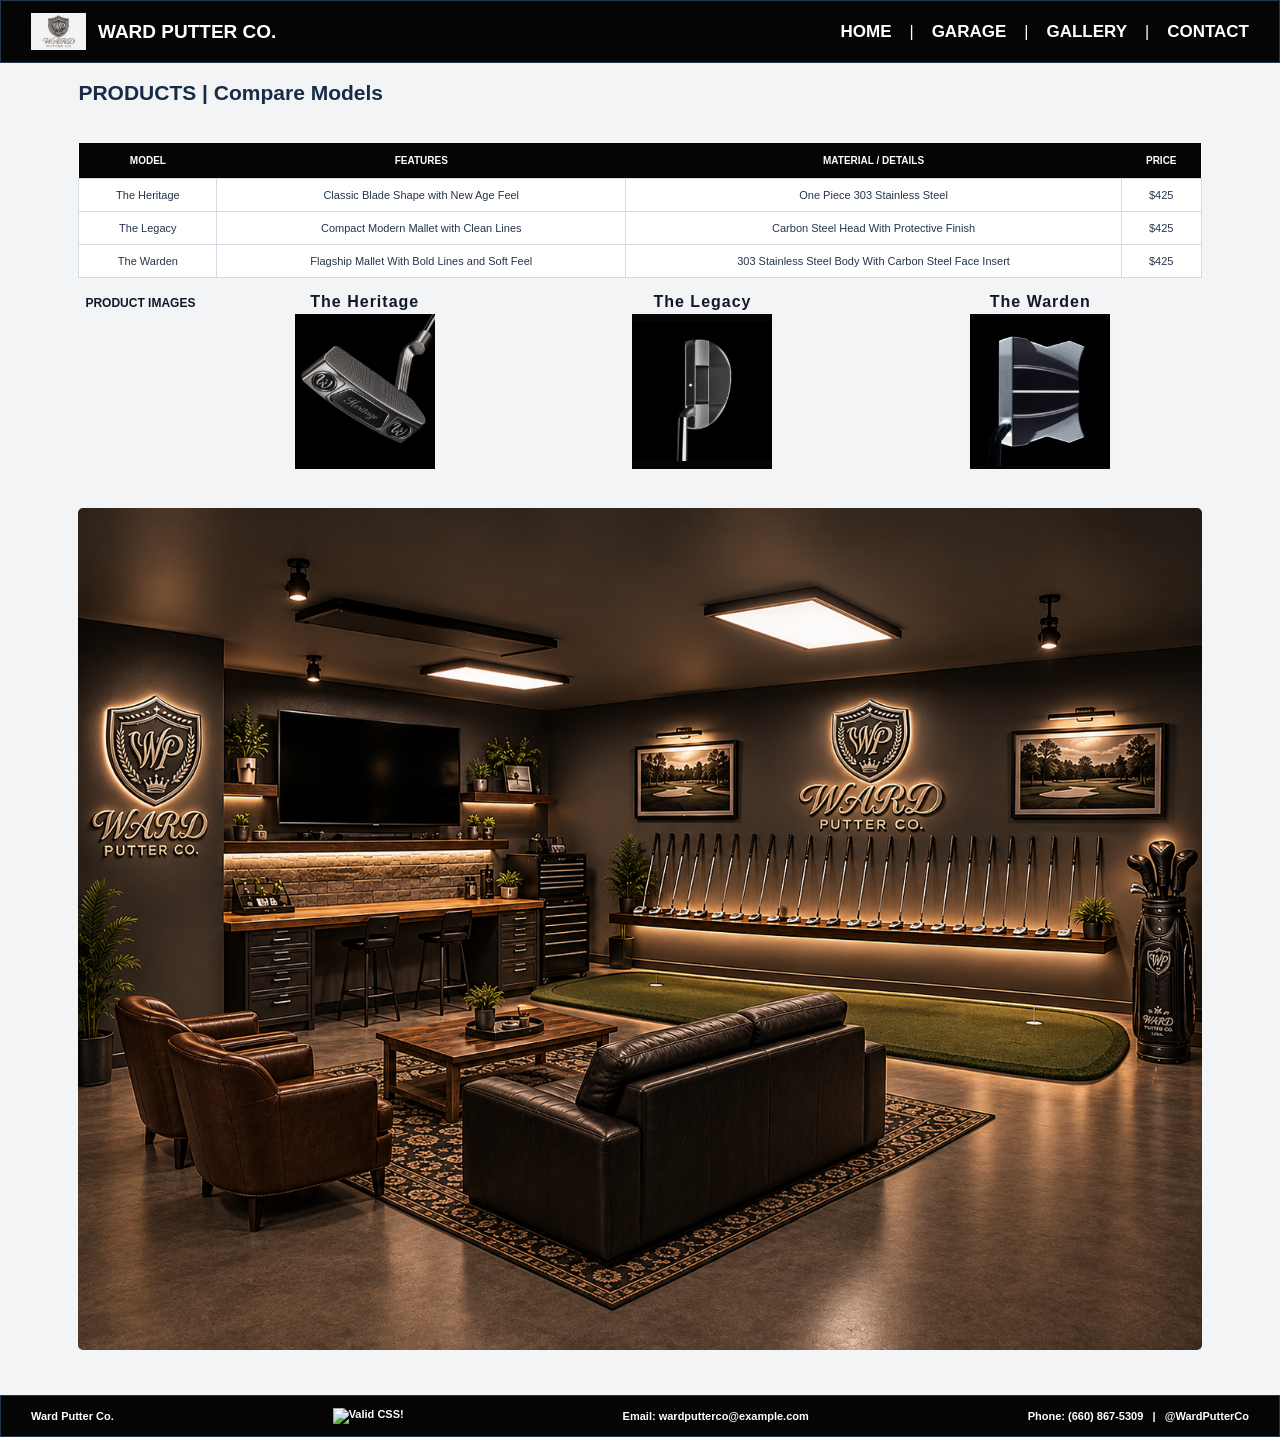
==== garage.html @ f2c5e561 "Add files via upload" ====
<!DOCTYPE html>
<html lang="en">
<head>
    <meta charset="UTF-8">
    <meta name="viewport" content="width=device-width, initial-scale=1.0">
    <title>Ward Putter Co. | Garage</title>
    <link href="wardcw_styles.css" rel="stylesheet" />

    <style>
        * {
            margin: 0;
            padding: 0;
            box-sizing: border-box;
        }

        body {
            font-family: Arial, Helvetica, sans-serif;
            background-color: #f3f4f6;
            color: #111827;
        }

        /* HEADER */
        header {
            background-color: #050505;
            color: white;
            min-height: 62px;
            padding: 8px 30px;
            display: flex;
            align-items: center;
            justify-content: space-between;
            border: 1px solid #25354b;
        }

        .brand {
            display: flex;
            align-items: center;
            gap: 12px;
        }

        .brand img {
            width: 55px;
            height: 45px;
            object-fit: contain;
        }

        .brand h1 {
            font-size: 19px;
        }

        nav {
            display: flex;
            gap: 5px;
        }

        nav a {
            color: white;
            text-decoration: none;
            font-size: 17px;
            font-weight: bold;
        }

        nav a:hover {
            color: #b9a16a;
        }

        /* MAIN CONTENT */
        main {
            max-width: 1250px;
            margin: auto;
            padding: 18px 40px 20px;
            min-height: 400px;
        }

        .page-title {
            font-size: 21px;
            margin-bottom: 38px;
            color: #172b46;
        }

        /* PRODUCT COMPARISON TABLE */
        .comparison-table {
            width: 100%;
            border-collapse: collapse;
            background-color: white;
            font-size: 11px;
            text-align: center;
        }

        .comparison-table th {
            background-color: #050505;
            color: white;
            padding: 12px 8px;
            font-size: 10px;
        }

        .comparison-table td {
            padding: 10px 8px;
            border: 1px solid #d5dbe3;
            color: #25354b;
        }

        /* PRODUCT IMAGES */
        .product-section {
            display: grid;
            grid-template-columns: 110px repeat(3, 1fr);
            gap: 15px;
            margin-top: 15px;
            align-items: start;
        }

        .product-label {
            font-size: 12px;
            font-weight: bold;
            padding: 3px 7px;
            white-space: nowrap;
        }

        .product-card {
            text-align: center;
        }

        .product-card h3 {
            font-size: 16px;
            letter-spacing: 1px;
            margin-bottom: 3px;
        }

        .product-card img {
            width: 140px;
            height: 155px;
            object-fit: contain;
            background-color: #050505;
        }
		
		/* GARAGE FEATURE IMAGE */
        .garage-feature {
            width: 100%;
            margin-top: 35px;
            margin-bottom: 25px;
        }

        .garage-feature img {
            display: block;
            width: 100%;
            height: auto;
            object-fit: contain;
            border-radius: 5px;
        }

        /* FOOTER */
        footer {
            background-color: #050505;
            color: white;
            border: 1px solid #25354b;
            padding: 12px 30px;
            display: flex;
            justify-content: space-between;
            align-items: center;
            gap: 15px;
            font-size: 11px;
            font-weight: bold;
        }

        /* MOBILE RESPONSIVENESS */
        @media (max-width: 700px) {
            header {
                flex-direction: column;
                gap: 12px;
            }

            nav {
                flex-wrap: wrap;
                justify-content: center;
            }

            main {
                padding: 20px 12px;
            }

            .comparison-table {
                font-size: 9px;
            }

            .comparison-table th,
            .comparison-table td {
                padding: 8px 4px;
            }

            .product-section {
                grid-template-columns: 1fr 1fr;
            }

            .product-label {
                grid-column: 1 / -1;
            }

            .product-card img {
                max-width: 100%;
            }

            footer {
                flex-direction: column;
                text-align: center;
            }
        }
    </style>
</head>

<body>

    <!-- HEADER -->
    <header>
      <div class="brand">
         <img src="images/wpc_logo.png" alt="Ward Putter Co. Logo" />
         <h1>WARD PUTTER CO.</h1>
      </div>
      
	  <nav id="mainLinks">
         <ul>
            <li><a href="index.html">HOME</a></li>
            <li><a href="garage.html">GARAGE</a></li>
            <li><a href="gallery.html">GALLERY</a></li>
            <li><a href="contact.html">CONTACT</a></li>
         </ul>
      </nav>

   </header>

    <!-- MAIN CONTENT -->
    <main>

        <h2 class="page-title">
            PRODUCTS | Compare Models
        </h2>

        <!-- COMPARISON TABLE -->
        <table class="comparison-table">

            <thead>
                <tr>
                    <th>MODEL</th>
                    <th>FEATURES</th>
                    <th>MATERIAL / DETAILS</th>
                    <th>PRICE</th>
                </tr>
            </thead>

            <tbody>
                <tr>
                    <td>The Heritage</td>
                    <td>Classic Blade Shape with New Age Feel</td>
                    <td>One Piece 303 Stainless Steel</td>
                    <td>$425</td>
                </tr>

                <tr>
                    <td>The Legacy</td>
                    <td>Compact Modern Mallet with Clean Lines</td>
                    <td>Carbon Steel Head With Protective Finish</td>
                    <td>$425</td>
                </tr>

                <tr>
                    <td>The Warden</td>
                    <td>Flagship Mallet With Bold Lines and Soft Feel</td>
                    <td>303 Stainless Steel Body With Carbon Steel Face Insert</td>
                    <td>$425</td>
                </tr>
            </tbody>

        </table>

        <!-- PRODUCT IMAGE GALLERY -->
        <div class="product-section">

            <div class="product-label">
                PRODUCT IMAGES
            </div>

            <div class="product-card">
                <h3>The Heritage</h3>
                <img
                    src="images/theheritage.png"
                    alt="The Heritage Putter"
                >
            </div>

            <div class="product-card">
                <h3>The Legacy</h3>
                <img
                    src="images/thelegacy.jpg"
                    alt="The Legacy Putter"
                >
            </div>

            <div class="product-card">
                <h3>The Warden</h3>
                <img
                    src="images/thewarden.jpg"
                    alt="The Warden Putter"
                >
            </div>

                </div>

        <!-- GARAGE FEATURE IMAGE -->
        <section class="garage-feature">
            <img
                src="images/thegarage.png"
                alt="Ward Putter Co. Custom Putter Garage"
            >
        </section>

    </main>

    <!-- FOOTER -->
    <footer>
   <p>Ward Putter Co.</p>
   <p>
	<a href="https://jigsaw.w3.org/css-validator/check/referer" target="_blank">
	<img src="https://jigsaw.w3.org/css-validator/images/vcss-blue"
        alt="Valid CSS!"
        style="border:0;width:88px;height:31px" />
	</a>
	</p>
   <p>Email: <a href="mailto:wardputterco@example.com">wardputterco@example.com</a></p>
   <p>Phone: <a href="tel:6608675309">(660) 867-5309</a> &nbsp; | &nbsp; @WardPutterCo</p>
</footer>

</body>
</html>
---- wardcw_styles.css ----
/*
    Ward Putter Co. Home Page Styles

    Author: Jon Ward
    Date:   11/12/26

    Filename: wardcw_styles.css
*/

/* HTML and Body Styles */

* {
   margin: 0;
   padding: 0;
   box-sizing: border-box;
}

body {
   font-family: Arial, Helvetica, sans-serif;
   background-color: rgb(243, 244, 246);
   color: rgb(17, 24, 39);
   min-height: 100vh;
   display: flex;
   flex-direction: column;
}

/* Header Styles */

header {
   background-color: black;
   color: white;
   min-height: 62px;
   padding: 8px 30px;
   display: flex;
   align-items: center;
   justify-content: space-between;
   border: 1px solid rgb(37, 53, 75);
}

.brand {
   display: flex;
   align-items: center;
   gap: 12px;
}

.brand img {
   width: 55px;
   height: 45px;
   object-fit: contain;
}

.brand h1 {
   font-size: 19px;
   font-weight: bold;
}

/* Navigation Styles */


nav#mainLinks ul {
   list-style-type: none;
   display: flex;
   gap: 18px;
}

nav#mainLinks li {
   display: inline;
}

nav#mainLinks li:not(:last-child)::after {
	content: "|";
	color: white;
	margin-left: 18px;
}

nav#mainLinks a {
   color: white;
   text-decoration: none;
   font-size: 17px;
   font-weight: bold;
   text-transform: uppercase;
}

nav#mainLinks a:hover {
   color: rgb(185, 161, 106);
}

/* Main Content Styles */

main {
   width: 94%;
   max-width: 1600px;
   margin: 30px auto;
   flex: 1;
}

.page-title {
   font-size: 24px;
   margin-bottom: 15px;
   color: rgb(23, 43, 70);
}

.content-grid {
   display: grid;
   grid-template-columns: 1fr 1.15fr;
   gap: 24px;
}

/* Left Column Styles */

.main-photo {
   width: 100%;
   height: 300px;
   object-fit: cover;
   display: block;
}

.quick-links {
   padding: 20px;
   font-size: 14px;
   font-weight: bold;
   color: rgb(23, 43, 70);
}

/* Right Column Styles */

.welcome-box {
   background: white;
   border: 1px solid rgb(213, 219, 227);
   border-radius: 7px;
   padding: 24px;
   min-height: 115px;
   margin-bottom: 14px;
}

.welcome-box h2 {
   font-size: 14px;
   margin-bottom: 12px;
   color: rgb(23, 40, 70);
}

.welcome-box p {
   font-size: 14px;
   line-height: 1.6;
}

.featured-images {
   display: grid;
   grid-template-columns: 1fr 1fr;
   gap: 20px;
   align-items: start;
}

.featured-images img {
   width: 100%;
   height: 340px;
   object-fit: cover;
   display: block;
}

.chrome-logo {
   width: 100%;
   height: 240px;
   object-fit: contain;
   display: block;
}


/* Featured Putters Styles */

.featured-putters {
   margin-top: 30px;
   padding: 20px;
   background-color: white;
   border: 1px solid rgb(213, 219, 227);
   border-radius: 7px;
}

.featured-putters h2 {
   font-size: 17px;
   color: rgb(23, 43, 70);
   margin-bottom: 18px;
}

.putter-grid {
   display: grid;
   grid-template-columns: repeat(3, 1fr);
   gap: 25px;
   text-align: center;
}

.putter-item img {
   width: 130px;
   height: 115px;
   object-fit: contain;
   background-color: rgb(5, 5, 5);
   display: block;
   margin: auto;
}

.putter-item h3 {
   font-size: 13px;
   color: rgb(23, 43, 70);
   margin-top: 10px;
}

.putter-item p {
   font-size: 12px;
   margin-top: 5px;
}

.view-garage {
   text-align: right;
   margin-top: 15px;
}

.view-garage a {
   color: rgb(23, 43, 70);
   font-size: 12px;
   font-weight: bold;
   text-decoration: none;
}

.view-garage a:hover {
   color: rgb(185, 161, 106);
   text-decoration: underline;
}


/* Footer Styles */

footer {
   background-color: rgb(5, 5, 5);
   color: white;
   border: 1px solid rgb(37, 53, 75);
   padding: 12px 30px;
   display: flex;
   justify-content: space-between;
   align-items: center;
   gap: 15px;
   font-size: 11px;
   font-weight: bold;
}

footer a{
	color: white;
	text-decoration:none;
}

footer a:hover {
	color: rgb(185, 161, 106);
	text-decoration:underline;
}

/* Mobile Styles */

@media (max-width: 700px) {

   header {
      flex-direction: column;
      gap: 12px;
      padding: 12px;
   }

   nav#mainLinks ul {
      flex-wrap: wrap;
      justify-content: center;
   }

   main {
      padding: 20px;
   }

   .content-grid {
      grid-template-columns: 1fr;
   }

   .featured-images {
      grid-template-columns: 1fr 1fr;
   }

   footer {
      flex-direction: column;
      text-align: center;
   }
   
   .putter-grid {
      grid-template-columns: repeat(3, 1fr);
      gap: 10px;
}

	.putter-item img {
	  width: 100%;
	  height: 100px;
}
}

@media (max-width: 420px) {

   .featured-images {
      grid-template-columns: 1fr;
   }

   .brand h1 {
      font-size: 16px;
   }
   
   .putter-grid {
      grid-template-columns: 1fr;
      gap: 20px;
}
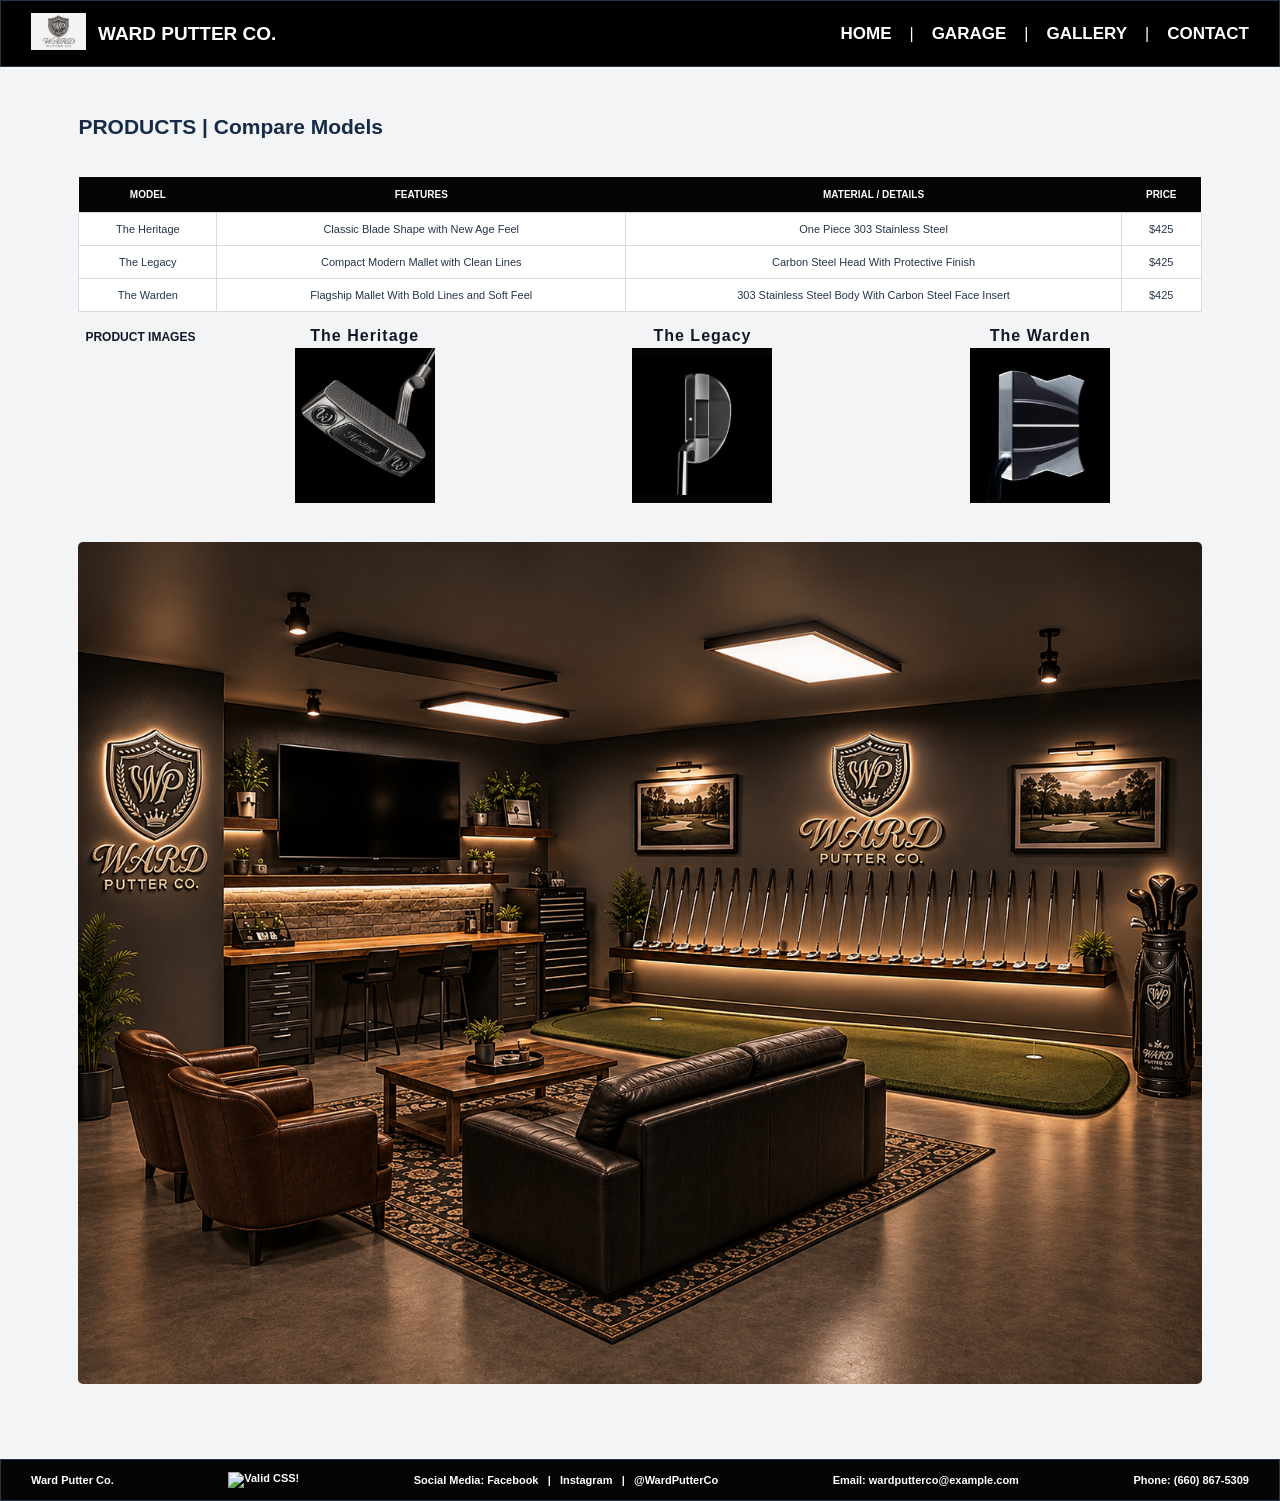
==== commit 5ff45ec9: "Add files via upload" ====
--- a/garage.html
+++ b/garage.html
@@ -7,204 +7,6 @@
     <title>Ward Putter Co. | Garage</title>
     <link href="wardcw_styles.css" rel="stylesheet" />
 
-    <style>
-        * {
-            margin: 0;
-            padding: 0;
-            box-sizing: border-box;
-        }
-
-        body {
-            font-family: Arial, Helvetica, sans-serif;
-            background-color: #f3f4f6;
-            color: #111827;
-        }
-
-        /* HEADER */
-        header {
-            background-color: #050505;
-            color: white;
-            min-height: 62px;
-            padding: 8px 30px;
-            display: flex;
-            align-items: center;
-            justify-content: space-between;
-            border: 1px solid #25354b;
-        }
-
-        .brand {
-            display: flex;
-            align-items: center;
-            gap: 12px;
-        }
-
-        .brand img {
-            width: 55px;
-            height: 45px;
-            object-fit: contain;
-        }
-
-        .brand h1 {
-            font-size: 19px;
-        }
-
-        nav {
-            display: flex;
-            gap: 5px;
-        }
-
-        nav a {
-            color: white;
-            text-decoration: none;
-            font-size: 17px;
-            font-weight: bold;
-        }
-
-        nav a:hover {
-            color: #b9a16a;
-        }
-
-        /* MAIN CONTENT */
-        main {
-            max-width: 1250px;
-            margin: auto;
-            padding: 18px 40px 20px;
-            min-height: 400px;
-        }
-
-        .page-title {
-            font-size: 21px;
-            margin-bottom: 38px;
-            color: #172b46;
-        }
-
-        /* PRODUCT COMPARISON TABLE */
-        .comparison-table {
-            width: 100%;
-            border-collapse: collapse;
-            background-color: white;
-            font-size: 11px;
-            text-align: center;
-        }
-
-        .comparison-table th {
-            background-color: #050505;
-            color: white;
-            padding: 12px 8px;
-            font-size: 10px;
-        }
-
-        .comparison-table td {
-            padding: 10px 8px;
-            border: 1px solid #d5dbe3;
-            color: #25354b;
-        }
-
-        /* PRODUCT IMAGES */
-        .product-section {
-            display: grid;
-            grid-template-columns: 110px repeat(3, 1fr);
-            gap: 15px;
-            margin-top: 15px;
-            align-items: start;
-        }
-
-        .product-label {
-            font-size: 12px;
-            font-weight: bold;
-            padding: 3px 7px;
-            white-space: nowrap;
-        }
-
-        .product-card {
-            text-align: center;
-        }
-
-        .product-card h3 {
-            font-size: 16px;
-            letter-spacing: 1px;
-            margin-bottom: 3px;
-        }
-
-        .product-card img {
-            width: 140px;
-            height: 155px;
-            object-fit: contain;
-            background-color: #050505;
-        }
-		
-		/* GARAGE FEATURE IMAGE */
-        .garage-feature {
-            width: 100%;
-            margin-top: 35px;
-            margin-bottom: 25px;
-        }
-
-        .garage-feature img {
-            display: block;
-            width: 100%;
-            height: auto;
-            object-fit: contain;
-            border-radius: 5px;
-        }
-
-        /* FOOTER */
-        footer {
-            background-color: #050505;
-            color: white;
-            border: 1px solid #25354b;
-            padding: 12px 30px;
-            display: flex;
-            justify-content: space-between;
-            align-items: center;
-            gap: 15px;
-            font-size: 11px;
-            font-weight: bold;
-        }
-
-        /* MOBILE RESPONSIVENESS */
-        @media (max-width: 700px) {
-            header {
-                flex-direction: column;
-                gap: 12px;
-            }
-
-            nav {
-                flex-wrap: wrap;
-                justify-content: center;
-            }
-
-            main {
-                padding: 20px 12px;
-            }
-
-            .comparison-table {
-                font-size: 9px;
-            }
-
-            .comparison-table th,
-            .comparison-table td {
-                padding: 8px 4px;
-            }
-
-            .product-section {
-                grid-template-columns: 1fr 1fr;
-            }
-
-            .product-label {
-                grid-column: 1 / -1;
-            }
-
-            .product-card img {
-                max-width: 100%;
-            }
-
-            footer {
-                flex-direction: column;
-                text-align: center;
-            }
-        }
-    </style>
 </head>
 
 <body>
@@ -212,7 +14,7 @@
     <!-- HEADER -->
     <header>
       <div class="brand">
-         <img src="images/wpc_logo.png" alt="Ward Putter Co. Logo" />
+         <a href="index.html"><img src="images/wpc_logo.png" alt="Ward Putter Co. Logo" /></a>
          <h1>WARD PUTTER CO.</h1>
       </div>
       
@@ -228,7 +30,7 @@
    </header>
 
     <!-- MAIN CONTENT -->
-    <main>
+    <main class="garage-main">
 
         <h2 class="page-title">
             PRODUCTS | Compare Models
@@ -302,7 +104,7 @@
                 >
             </div>
 
-                </div>
+        </div>
 
         <!-- GARAGE FEATURE IMAGE -->
         <section class="garage-feature">
@@ -315,17 +117,28 @@
     </main>
 
     <!-- FOOTER -->
-    <footer>
+<footer>
    <p>Ward Putter Co.</p>
+
    <p>
-	<a href="https://jigsaw.w3.org/css-validator/check/referer" target="_blank">
-	<img src="https://jigsaw.w3.org/css-validator/images/vcss-blue"
-        alt="Valid CSS!"
-        style="border:0;width:88px;height:31px" />
-	</a>
-	</p>
+      <a href="https://jigsaw.w3.org/css-validator/check/referer" target="_blank">
+         <img src="https://jigsaw.w3.org/css-validator/images/vcss-blue"
+		 alt="Valid CSS!"
+		 class="validator-badge">
+      </a>
+   </p>
+
+   <p>
+      Social Media:
+      <a href="https://www.facebook.com/" target="_blank">Facebook</a>
+      &nbsp; | &nbsp;
+      <a href="https://www.instagram.com/" target="_blank">Instagram</a>
+      &nbsp; | &nbsp; @WardPutterCo
+   </p>
+
    <p>Email: <a href="mailto:wardputterco@example.com">wardputterco@example.com</a></p>
-   <p>Phone: <a href="tel:6608675309">(660) 867-5309</a> &nbsp; | &nbsp; @WardPutterCo</p>
+
+   <p>Phone: <a href="tel:+16608675309">(660) 867-5309</a></p>
 </footer>
 
 </body>
--- a/wardcw_styles.css
+++ b/wardcw_styles.css
@@ -310,3 +310,132 @@
       grid-template-columns: 1fr;
       gap: 20px;
 }
+}
+	/*Garage Page Styles*/
+	
+   
+/* Garage Page Styles */
+
+.garage-main {
+   width: 94%;
+   max-width: 1250px;
+   margin: 30px auto;
+   padding: 18px 40px 20px;
+   flex: 1;
+}
+
+.garage-main .page-title {
+   font-size: 21px;
+   margin-bottom: 38px;
+   color: rgb(23, 43, 70);
+}
+
+/* PRODUCT COMPARISON TABLE */
+
+.comparison-table {
+   width: 100%;
+   border-collapse: collapse;
+   background-color: white;
+   font-size: 11px;
+   text-align: center;
+}
+
+.comparison-table th {
+   background-color: rgb(5, 5, 5);
+   color: white;
+   padding: 12px 8px;
+   font-size: 10px;
+}
+
+.comparison-table td {
+   padding: 10px 8px;
+   border: 1px solid rgb(213, 219, 227);
+   color: rgb(37, 53, 75);
+}
+
+/* PRODUCT IMAGES */
+
+.product-section {
+   display: grid;
+   grid-template-columns: 110px repeat(3, 1fr);
+   gap: 15px;
+   margin-top: 15px;
+   align-items: start;
+}
+
+.product-label {
+   font-size: 12px;
+   font-weight: bold;
+   padding: 3px 7px;
+   white-space: nowrap;
+}
+
+.product-card {
+   text-align: center;
+}
+
+.product-card h3 {
+   font-size: 16px;
+   letter-spacing: 1px;
+   margin-bottom: 3px;
+}
+
+.product-card img {
+   width: 140px;
+   height: 155px;
+   object-fit: contain;
+   background-color: rgb(5, 5, 5);
+}
+
+/* GARAGE FEATURE IMAGE */
+
+.garage-feature {
+   width: 100%;
+   margin-top: 35px;
+   margin-bottom: 25px;
+}
+
+.garage-feature img {
+   display: block;
+   width: 100%;
+   height: auto;
+   object-fit: contain;
+   border-radius: 5px;
+}
+
+/* GARAGE MOBILE STYLES */
+
+@media (max-width: 700px) {
+   .garage-main {
+      padding: 20px 12px;
+   }
+
+   .comparison-table {
+      font-size: 9px;
+   }
+
+   .comparison-table th,
+   .comparison-table td {
+      padding: 8px 4px;
+   }
+
+   .product-section {
+      grid-template-columns: 1fr 1fr;
+   }
+
+   .product-label {
+      grid-column: 1 / -1;
+   }
+
+   .product-card img {
+      max-width: 100%;
+   }
+}
+
+/* VALIDATOR IMAGE */
+
+.validator-badge {
+   border: 0;
+   width: 88px;
+   height: 31px;
+}
